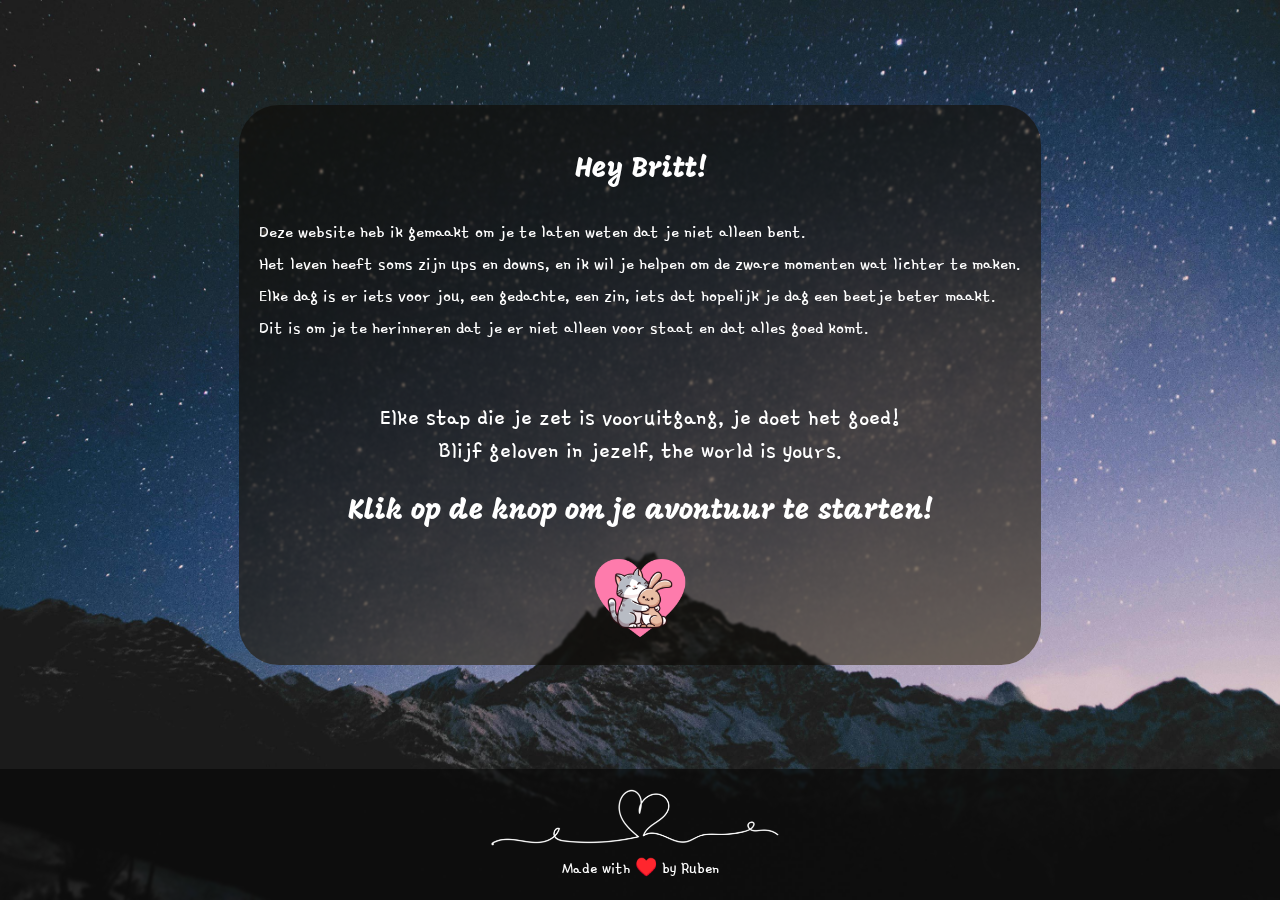
==== index.html @ 70ddb37f "test-push 2" ====
<!DOCTYPE html>
<html lang="en">
<head>
    <meta charset="UTF-8">
    <meta name="viewport" content="width=device-width, initial-scale=1.0">
    <title>Voor Britt</title>
    <link rel="stylesheet" href="./css/style.css">
    <script src="./js/script.js" defer></script>
    <style>
        @import url('https://fonts.googleapis.com/css2?family=Gamja+Flower&family=Mogra&display=swap');
    </style>
</head>
<body>
<!-- Main Content -->
<div class="main-content">
    <div class="main-content-inner">
        <p class="title">Hey Britt!</p>
        <p class="message">
            Deze website heb ik gemaakt om je te laten weten dat je niet alleen bent.<br>
            Het leven heeft soms zijn ups en downs, en ik wil je helpen om de zware momenten wat lichter te maken.<br>
            Elke dag is er iets voor jou, een gedachte, een zin, iets dat hopelijk je dag een beetje beter maakt.<br>
            Dit is om je te herinneren dat je er niet alleen voor staat en dat alles goed komt.<br><br>
        </p>
        <p class="text-centered">Elke stap die je zet is vooruitgang, je doet het goed!<br>Blijf geloven in jezelf, the world is yours.</p>
        <p class="title">Klik op de knop om je avontuur te starten!</p>
        <button id="cat-button" class="heart-button breathing"><!-- img credit: https://www.vecteezy.com/members/linalist-designstudio38779 -->
            <img class="cat-image" src="./img/catbunny.png" alt="Cat Image">
        </button>

    </div>
</div>

<!-- Footer -->
<footer>
    <img src="./img/heart-footer.png" alt="Heart">
    <p>Made with &#x2665;&#xfe0f; by Ruben</p>
</footer>
<div id="overlay"></div>
</body>
</html>
---- css/style.css ----
/* General Styles */
body {
    display: flex;
    flex-direction: column;
    justify-content: space-between; /* Space between header, content, and footer */
    height: 100vh; /* Full viewport height */
    width: 100%; /* Ensure no horizontal overflow */
    margin: 0;
    padding: 0;
    /*font-family: Arial, sans-serif;*/
    background: #000000 url("../img/background2-3.jpg") center no-repeat;
    background-size: cover;
    overflow: hidden; /* Prevent scrollbars */
    color: white;
    font-family: "Gamja Flower", sans-serif;
    font-weight: 400;
    font-style: normal;
    font-size: 20px;
}

img {
    pointer-events: none;
}

/* Main Content */
.main-content {
    display: flex;
    flex-direction: column;
    justify-content: center;
    align-items: center;
    padding: 20px;
    flex: 1; /* Take up remaining space between header and footer */
    box-sizing: border-box; /* Include padding in width/height calculations */
    max-width: 100%; /* Prevent content overflow horizontally */
    overflow: hidden; /* Ensure content stays within boundaries */
}

.main-content-inner {
    background-color: rgba(0, 0, 0, 0.5);
    backdrop-filter: blur(1px) sepia(50%);
    border-radius: 40px;
    padding: 20px;
    text-align: center;
    max-width: 90%; /* Adjust to prevent horizontal overflow */
    box-sizing: border-box;
    overflow-wrap: break-word; /* Wrap long words to prevent horizontal scrolling */
}

.main-content .title {
    text-align: center;
    font-family: "Mogra", system-ui;
    font-weight: 400;
    font-size: 28px;
    font-style: normal;
}

.main-content .message {
    text-align: left;
    width: 100%; /* Adjust to fit within container */
    word-wrap: break-word;
    line-height: 1.6;
}

.text-centered{
    text-align: center;
    font-size: 26px;
}

#cat-button.breathing{
    background-color: transparent;
    background-image: url("../img/heart.png");
    background-size: cover; /* Make the image cover the entire button */
    background-position: center; /* Center the image inside the button */
    border: none;
    cursor: pointer;
    outline: none;
    animation: resize 2s infinite ease-in-out; /* Apply the animation */
    transition: background-image 0.2s ease; /* Optional: Add a transition effect for hover */
}
#cat-button.expanded{
    will-change: transform;
    background-color: transparent;
    background-image: url("../img/heart.png");
    background-size: cover; /* Make the image cover the entire button */
    background-position: center; /* Center the image inside the button */
    border: none;
    cursor: pointer;
    outline: none;
    position: relative;
    z-index: 1000; /* Bring the button to the front */
    -webkit-animation: growAndFade 4s forwards; /* Safari and older Android */
    animation: growAndFade 4s forwards;
    pointer-events: none; /* Ensure no interaction during fade-out */
}

#cat-button.breathing:hover{
    background-image: url("../img/heart-alt.png");
}

/* Keyframes to animate the size change */
@keyframes resize {
    0% {
        transform: scale(1); /* Original size */
    }
    50% {
        transform: scale(1.1); /* Increase size by 1.5x */
    }
    100% {
        transform: scale(1); /* Return to original size */
    }
}

@keyframes growAndFade {
    0% {
        transform: scale(1); /* Original size */
        opacity: 100; /* fade out */
    }
    25% {
        transform: scale(50); /* Increase size by 1.5x */
        opacity: 100; /* fade out */
    }
    75% {
        transform: scale(50); /* Return to original size */
        opacity: 100; /* fade out */
    }100% {
         transform: scale(50); /* Return to original size */
         opacity: 0; /* fade out */
    }
}
/* Add vendor prefixes */
@-webkit-keyframes growAndFade { /* For Webkit-based browsers (iOS, older Android) */
    0% {
        transform: scale(1); /* Original size */
        opacity: 100; /* fade out */
    }
    25% {
        transform: scale(50); /* Increase size by 1.5x */
        opacity: 100; /* fade out */
    }
    75% {
        transform: scale(50); /* Return to original size */
        opacity: 100; /* fade out */
    }100% {
         transform: scale(50); /* Return to original size */
         opacity: 0; /* fade out */
     }
}

.cat-image {
    width: 80px; /* Adjust to make the cat image smaller */
    height: auto;
    margin-top: auto;
    display: block;
    margin-left: auto;
    margin-right: auto;
}

#overlay {
    position: fixed;
    top: 0;
    left: 0;
    width: 100vw;
    height: 100vh;
    background: transparent; /* No background so it's invisible */
    z-index: 1000; /* Ensure it is above everything */
    pointer-events: none; /* Prevent interaction with the overlay itself */
    display: flex;
    justify-content: center;
    align-items: center;
}

/* Footer */
footer {
    display: flex;
    flex-direction: column;
    align-items: center;
    background-color: rgba(0, 0, 0, 0.5);
    backdrop-filter: blur(1px);
    padding: 20px;
    width: 100%; /* Ensure no horizontal overflow */
    text-align: center;
    color: #fff;
    box-sizing: border-box;
}

footer img {
    width: 60%;
    max-width: 300px; /* Controls max image size */
    height: auto;
    margin-bottom: 10px;

}

footer p {
    font-size: 18px;
    margin: 0;
    position: relative; /* Ensure footer stays part of the stacking context */
    z-index: 1; /* Lower than the button's z-index */
}
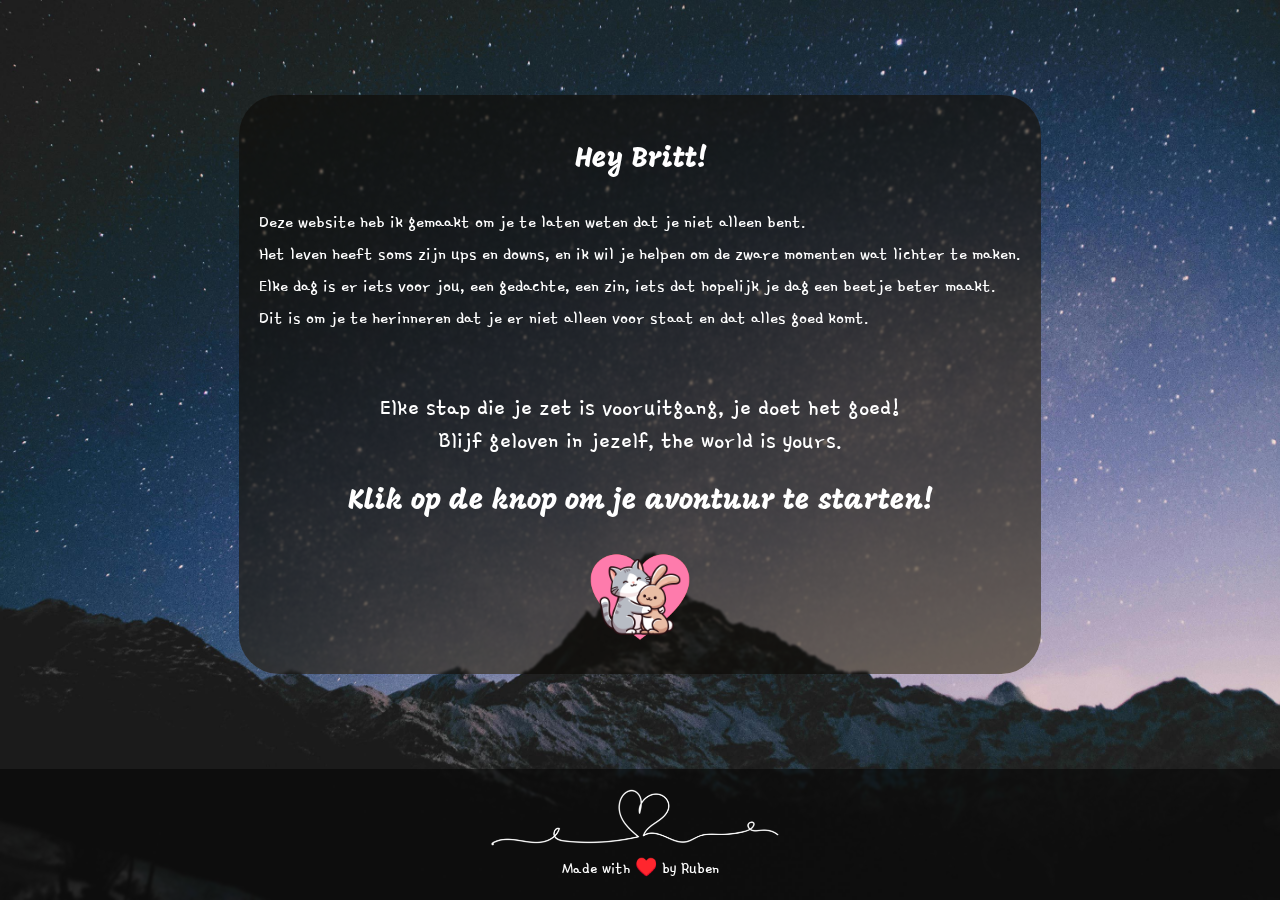
==== commit 0cd3a231: "Changes for different scaling of background and foreground image for the animation" ====
--- a/index.html
+++ b/index.html
@@ -6,9 +6,7 @@
     <title>Voor Britt</title>
     <link rel="stylesheet" href="./css/style.css">
     <script src="./js/script.js" defer></script>
-    <style>
-        @import url('https://fonts.googleapis.com/css2?family=Gamja+Flower&family=Mogra&display=swap');
-    </style>
+    <link href="https://fonts.googleapis.com/css2?family=Gamja+Flower&family=Mogra&display=swap" rel="stylesheet">
 </head>
 <body>
 <!-- Main Content -->
@@ -23,8 +21,11 @@
         </p>
         <p class="text-centered">Elke stap die je zet is vooruitgang, je doet het goed!<br>Blijf geloven in jezelf, the world is yours.</p>
         <p class="title">Klik op de knop om je avontuur te starten!</p>
-        <button id="cat-button" class="heart-button breathing"><!-- img credit: https://www.vecteezy.com/members/linalist-designstudio38779 -->
-            <img class="cat-image" src="./img/catbunny.png" alt="Cat Image">
+
+        <button class="stacked-button heart-button breathing" id="cat-button">
+            <img src="./img/catbunny.png" alt="Cat & Bunny hugging" class="top-image" id="cat">
+            <img src="./img/heart.png" alt="Pink Heart" class="bottom-image" id="heart-pink">
+            <img src="./img/heart-alt.png" alt="Red Heart" class="replacement-image" id="heart-red">
         </button>
 
     </div>
--- a/css/style.css
+++ b/css/style.css
@@ -68,7 +68,6 @@
 
 #cat-button.breathing{
     background-color: transparent;
-    background-image: url("../img/heart.png");
     background-size: cover; /* Make the image cover the entire button */
     background-position: center; /* Center the image inside the button */
     border: none;
@@ -77,10 +76,25 @@
     animation: resize 2s infinite ease-in-out; /* Apply the animation */
     transition: background-image 0.2s ease; /* Optional: Add a transition effect for hover */
 }
-#cat-button.expanded{
+
+#cat-button.expanded .bottom-image{
     will-change: transform;
     background-color: transparent;
-    background-image: url("../img/heart.png");
+    background-size: cover; /* Make the image cover the entire button */
+    background-position: center; /* Center the image inside the button */
+    border: none;
+    cursor: pointer;
+    outline: none;
+    position: relative;
+    z-index: 999; /* Bring the button to the front */
+    -webkit-animation: growAndFade 4s forwards; /* Safari and older Android */
+    animation: growAndFade 4s forwards;
+    pointer-events: none; /* Ensure no interaction during fade-out */
+}
+
+#cat-button.expanded .top-image{
+    will-change: transform;
+    background-color: transparent;
     background-size: cover; /* Make the image cover the entire button */
     background-position: center; /* Center the image inside the button */
     border: none;
@@ -88,13 +102,25 @@
     outline: none;
     position: relative;
     z-index: 1000; /* Bring the button to the front */
-    -webkit-animation: growAndFade 4s forwards; /* Safari and older Android */
-    animation: growAndFade 4s forwards;
+    -webkit-animation: growAndFadeSmall 4s forwards; /* Safari and older Android */
+    animation: growAndFadeSmall 4s forwards;
     pointer-events: none; /* Ensure no interaction during fade-out */
 }
 
-#cat-button.breathing:hover{
-    background-image: url("../img/heart-alt.png");
+#cat-button.expanded .replacement-image{
+    will-change: transform;
+    background-color: transparent;
+    background-size: cover; /* Make the image cover the entire button */
+    background-position: center; /* Center the image inside the button */
+    border: none;
+    cursor: pointer;
+    outline: none;
+    position: relative;
+    z-index: 900; /* Bring the button to the front */
+    -webkit-animation: growAndFadeSmall 4s forwards; /* Safari and older Android */
+    animation: growAndFadeSmall 4s forwards;
+    pointer-events: none; /* Ensure no interaction during fade-out */
+    display: none;
 }
 
 /* Keyframes to animate the size change */
@@ -110,20 +136,56 @@
     }
 }
 
+@keyframes growAndFadeSmall {
+    0% {
+        transform: scale(1); /* Original size */
+        opacity: 100; /* fade out */
+    }
+    25% {
+        transform: scale(5); /* Increase size by 1.5x */
+        opacity: 100; /* fade out */
+    }
+    75% {
+        transform: scale(5); /* Return to original size */
+        opacity: 100; /* fade out */
+    }100% {
+         transform: scale(5); /* Return to original size */
+         opacity: 0; /* fade out */
+    }
+}
+/* Add vendor prefixes */
+@-webkit-keyframes growAndFadeSmall { /* For Webkit-based browsers (iOS, older Android) */
+    0% {
+        transform: scale(1); /* Original size */
+        opacity: 100; /* fade out */
+    }
+    25% {
+        transform: scale(5); /* Increase size by 1.5x */
+        opacity: 100; /* fade out */
+    }
+    75% {
+        transform: scale(5); /* Return to original size */
+        opacity: 100; /* fade out */
+    }100% {
+         transform: scale(5); /* Return to original size */
+         opacity: 0; /* fade out */
+     }
+}
+
 @keyframes growAndFade {
     0% {
         transform: scale(1); /* Original size */
         opacity: 100; /* fade out */
     }
     25% {
-        transform: scale(50); /* Increase size by 1.5x */
+        transform: scale(30); /* Increase size by 1.5x */
         opacity: 100; /* fade out */
     }
     75% {
-        transform: scale(50); /* Return to original size */
+        transform: scale(30); /* Return to original size */
         opacity: 100; /* fade out */
     }100% {
-         transform: scale(50); /* Return to original size */
+         transform: scale(30); /* Return to original size */
          opacity: 0; /* fade out */
     }
 }
@@ -134,14 +196,14 @@
         opacity: 100; /* fade out */
     }
     25% {
-        transform: scale(50); /* Increase size by 1.5x */
+        transform: scale(30); /* Increase size by 1.5x */
         opacity: 100; /* fade out */
     }
     75% {
-        transform: scale(50); /* Return to original size */
+        transform: scale(30); /* Return to original size */
         opacity: 100; /* fade out */
     }100% {
-         transform: scale(50); /* Return to original size */
+         transform: scale(30); /* Return to original size */
          opacity: 0; /* fade out */
      }
 }
@@ -153,6 +215,45 @@
     display: block;
     margin-left: auto;
     margin-right: auto;
+}
+
+.stacked-button {
+    position: relative;
+    border: none;
+    padding: 0;
+    background: none;
+    cursor: pointer;
+}
+
+.stacked-button:hover .bottom-image{
+    opacity: 0;
+}
+
+.stacked-button:hover .replacement-image{
+    opacity: 1;
+}
+
+.stacked-button img {
+    display: block;
+    width: 100px; /* Adjust size as needed */
+    height: auto;
+    transition: opacity 0.3s ease;
+}
+
+.stacked-button .top-image {
+    position: absolute;
+    top: 0;
+    left: 0;
+    z-index: 2; /* Ensures it stays on top */
+}
+
+.stacked-button .bottom-image {
+    position: absolute;
+    z-index: 1; /* Ensures it stays behind */
+}
+
+.stacked-button .replacement-image {
+    z-index: 0; /* Ensures it stays behind */
 }
 
 #overlay {
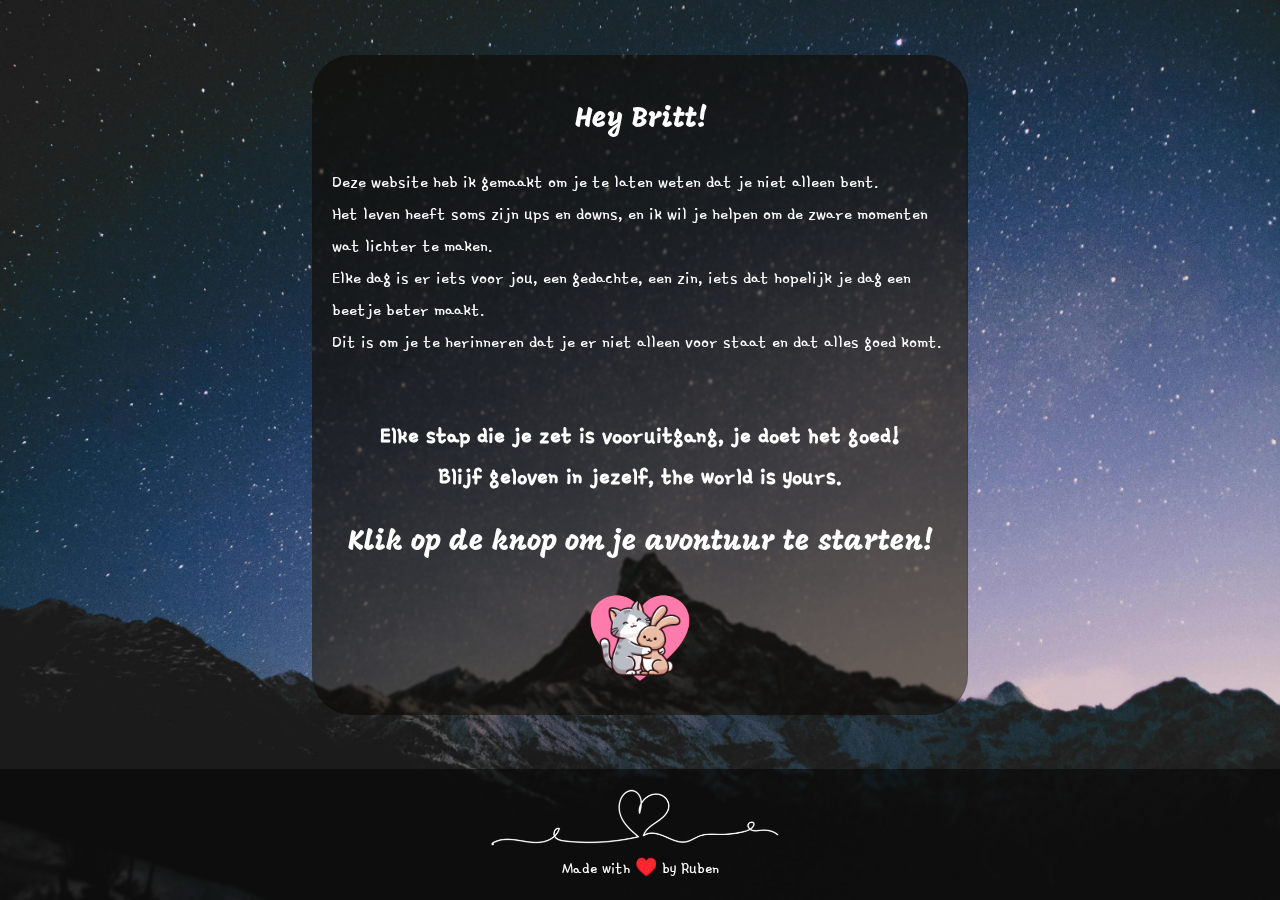
==== commit eb9b7938: "Change import page content and filename, split up css more, added functionality to js" ====
--- a/index.html
+++ b/index.html
@@ -13,13 +13,13 @@
 <div class="main-content">
     <div class="main-content-inner">
         <p class="title">Hey Britt!</p>
-        <p class="message">
+        <p class="text-left">
             Deze website heb ik gemaakt om je te laten weten dat je niet alleen bent.<br>
             Het leven heeft soms zijn ups en downs, en ik wil je helpen om de zware momenten wat lichter te maken.<br>
             Elke dag is er iets voor jou, een gedachte, een zin, iets dat hopelijk je dag een beetje beter maakt.<br>
             Dit is om je te herinneren dat je er niet alleen voor staat en dat alles goed komt.<br><br>
         </p>
-        <p class="text-centered">Elke stap die je zet is vooruitgang, je doet het goed!<br>Blijf geloven in jezelf, the world is yours.</p>
+        <p class="text-centered important-text">Elke stap die je zet is vooruitgang, je doet het goed!<br>Blijf geloven in jezelf, the world is yours.</p>
         <p class="title">Klik op de knop om je avontuur te starten!</p>
 
         <button class="stacked-button heart-button breathing" id="cat-button">
@@ -27,7 +27,6 @@
             <img src="./img/heart.png" alt="Pink Heart" class="bottom-image" id="heart-pink">
             <img src="./img/heart-alt.png" alt="Red Heart" class="replacement-image" id="heart-red">
         </button>
-
     </div>
 </div>
 
--- a/css/style.css
+++ b/css/style.css
@@ -10,7 +10,7 @@
     /*font-family: Arial, sans-serif;*/
     background: #000000 url("../img/background2-3.jpg") center no-repeat;
     background-size: cover;
-    overflow: hidden; /* Prevent scrollbars */
+    overflow: auto; /* Prevent scrollbars */
     color: white;
     font-family: "Gamja Flower", sans-serif;
     font-weight: 400;
@@ -30,8 +30,11 @@
     align-items: center;
     padding: 20px;
     flex: 1; /* Take up remaining space between header and footer */
+    max-height: calc(100vh - 100px);
     box-sizing: border-box; /* Include padding in width/height calculations */
-    max-width: 100%; /* Prevent content overflow horizontally */
+    max-width: 60%; /* Prevent content overflow horizontally */
+    margin-left: auto;
+    margin-right: auto;
     overflow: hidden; /* Ensure content stays within boundaries */
 }
 
@@ -54,7 +57,7 @@
     font-style: normal;
 }
 
-.main-content .message {
+.text-left {
     text-align: left;
     width: 100%; /* Adjust to fit within container */
     word-wrap: break-word;
@@ -63,7 +66,19 @@
 
 .text-centered{
     text-align: center;
+    width: 100%; /* Adjust to fit within container */
+    word-wrap: break-word;
+    line-height: 1.6;
+}
+
+.important-text{
     font-size: 26px;
+    font-weight: 600;
+}
+
+#cat-button.expanded{
+    -webkit-animation: growAndFadeMult 4s forwards; /* Safari and older Android */
+    animation: growAndFadeMult 4s forwards;
 }
 
 #cat-button.breathing{
@@ -142,16 +157,16 @@
         opacity: 100; /* fade out */
     }
     25% {
-        transform: scale(5); /* Increase size by 1.5x */
-        opacity: 100; /* fade out */
-    }
-    75% {
-        transform: scale(5); /* Return to original size */
-        opacity: 100; /* fade out */
-    }100% {
-         transform: scale(5); /* Return to original size */
-         opacity: 0; /* fade out */
-    }
+        transform: scale(2); /* Increase size by 1.5x */
+        opacity: 100; /* fade out */
+    }
+    75% {
+        transform: scale(2); /* Return to original size */
+        opacity: 100; /* fade out */
+    }100% {
+         transform: scale(2); /* Return to original size */
+         opacity: 0; /* fade out */
+     }
 }
 /* Add vendor prefixes */
 @-webkit-keyframes growAndFadeSmall { /* For Webkit-based browsers (iOS, older Android) */
@@ -160,14 +175,50 @@
         opacity: 100; /* fade out */
     }
     25% {
-        transform: scale(5); /* Increase size by 1.5x */
-        opacity: 100; /* fade out */
-    }
-    75% {
-        transform: scale(5); /* Return to original size */
-        opacity: 100; /* fade out */
-    }100% {
-         transform: scale(5); /* Return to original size */
+        transform: scale(2); /* Increase size by 1.5x */
+        opacity: 100; /* fade out */
+    }
+    75% {
+        transform: scale(2); /* Return to original size */
+        opacity: 100; /* fade out */
+    }100% {
+         transform: scale(2); /* Return to original size */
+         opacity: 0; /* fade out */
+     }
+}
+
+@keyframes growAndFadeMult {
+    0% {
+        transform: scale(1); /* Original size */
+        opacity: 100; /* fade out */
+    }
+    25% {
+        transform: scale(2); /* Increase size by 1.5x */
+        opacity: 100; /* fade out */
+    }
+    75% {
+        transform: scale(2); /* Return to original size */
+        opacity: 100; /* fade out */
+    }100% {
+         transform: scale(2); /* Return to original size */
+         opacity: 0; /* fade out */
+     }
+}
+/* Add vendor prefixes */
+@-webkit-keyframes growAndFadeMult { /* For Webkit-based browsers (iOS, older Android) */
+    0% {
+        transform: scale(1); /* Original size */
+        opacity: 100; /* fade out */
+    }
+    25% {
+        transform: scale(2); /* Increase size by 1.5x */
+        opacity: 100; /* fade out */
+    }
+    75% {
+        transform: scale(2); /* Return to original size */
+        opacity: 100; /* fade out */
+    }100% {
+         transform: scale(2); /* Return to original size */
          opacity: 0; /* fade out */
      }
 }
@@ -187,7 +238,7 @@
     }100% {
          transform: scale(30); /* Return to original size */
          opacity: 0; /* fade out */
-    }
+     }
 }
 /* Add vendor prefixes */
 @-webkit-keyframes growAndFade { /* For Webkit-based browsers (iOS, older Android) */
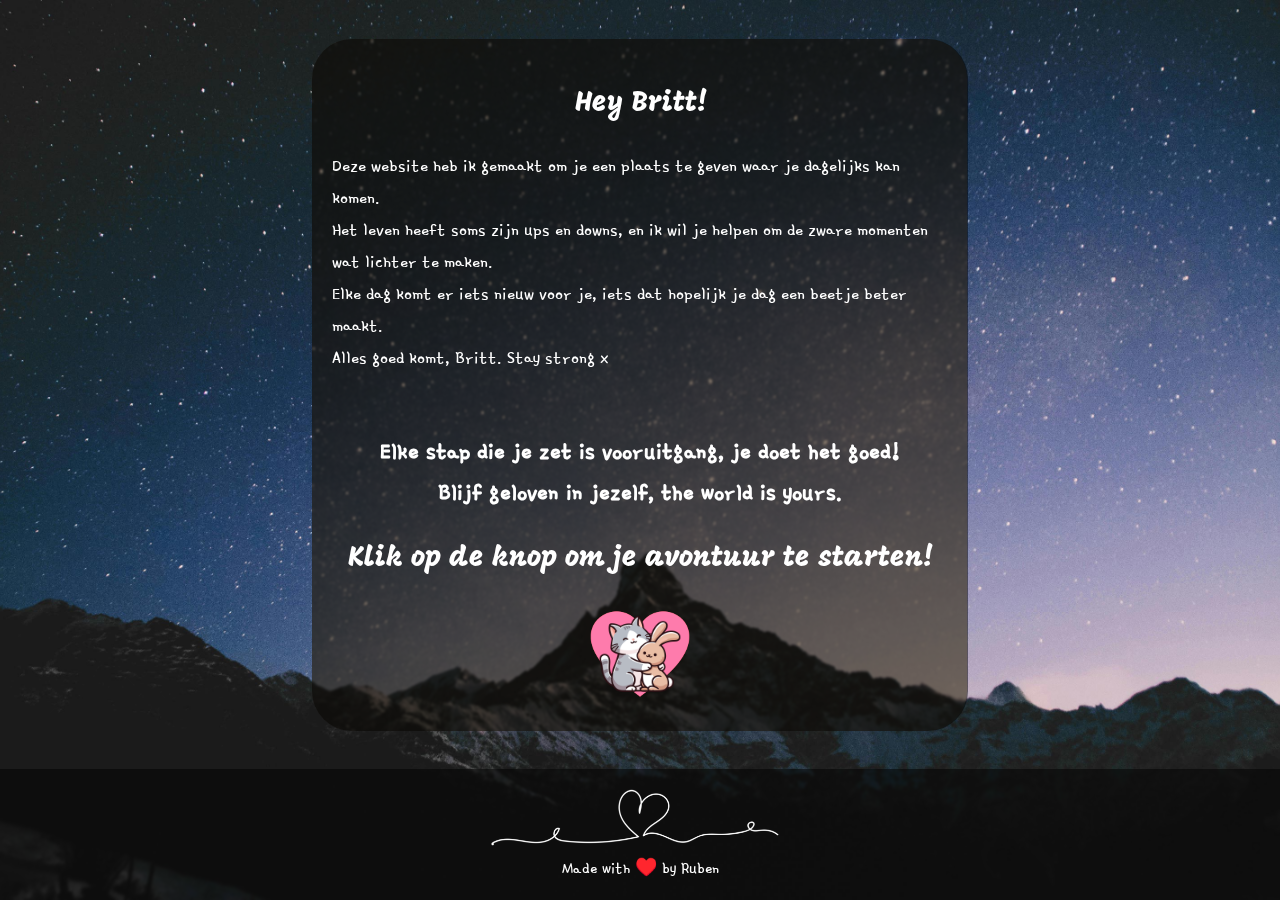
==== commit 8549f83f: "Change import page content and filename, split up css more, added functionality to js" ====
--- a/index.html
+++ b/index.html
@@ -14,10 +14,10 @@
     <div class="main-content-inner">
         <p class="title">Hey Britt!</p>
         <p class="text-left">
-            Deze website heb ik gemaakt om je te laten weten dat je niet alleen bent.<br>
+            Deze website heb ik gemaakt om je een plaats te geven waar je dagelijks kan komen.<br>
             Het leven heeft soms zijn ups en downs, en ik wil je helpen om de zware momenten wat lichter te maken.<br>
-            Elke dag is er iets voor jou, een gedachte, een zin, iets dat hopelijk je dag een beetje beter maakt.<br>
-            Dit is om je te herinneren dat je er niet alleen voor staat en dat alles goed komt.<br><br>
+            Elke dag komt er iets nieuw voor je, iets dat hopelijk je dag een beetje beter maakt.<br>
+            Alles goed komt, Britt. Stay strong x<br><br>
         </p>
         <p class="text-centered important-text">Elke stap die je zet is vooruitgang, je doet het goed!<br>Blijf geloven in jezelf, the world is yours.</p>
         <p class="title">Klik op de knop om je avontuur te starten!</p>
--- a/css/style.css
+++ b/css/style.css
@@ -123,18 +123,6 @@
 }
 
 #cat-button.expanded .replacement-image{
-    will-change: transform;
-    background-color: transparent;
-    background-size: cover; /* Make the image cover the entire button */
-    background-position: center; /* Center the image inside the button */
-    border: none;
-    cursor: pointer;
-    outline: none;
-    position: relative;
-    z-index: 900; /* Bring the button to the front */
-    -webkit-animation: growAndFadeSmall 4s forwards; /* Safari and older Android */
-    animation: growAndFadeSmall 4s forwards;
-    pointer-events: none; /* Ensure no interaction during fade-out */
     display: none;
 }
 
@@ -160,7 +148,25 @@
         transform: scale(2); /* Increase size by 1.5x */
         opacity: 100; /* fade out */
     }
-    75% {
+    50% {
+        transform: scale(2); /* Return to original size */
+        opacity: 100; /* fade out */
+    }100% {
+          transform: scale(2); /* Return to original size */
+          opacity: 0; /* fade out */
+      }
+}
+/* Add vendor prefixes */
+@-webkit-keyframes growAndFadeSmall { /* For Webkit-based browsers (iOS, older Android) */
+    0% {
+        transform: scale(1); /* Original size */
+        opacity: 100; /* fade out */
+    }
+    25% {
+        transform: scale(2); /* Increase size by 1.5x */
+        opacity: 100; /* fade out */
+    }
+    50% {
         transform: scale(2); /* Return to original size */
         opacity: 100; /* fade out */
     }100% {
@@ -168,59 +174,29 @@
          opacity: 0; /* fade out */
      }
 }
-/* Add vendor prefixes */
-@-webkit-keyframes growAndFadeSmall { /* For Webkit-based browsers (iOS, older Android) */
-    0% {
-        transform: scale(1); /* Original size */
-        opacity: 100; /* fade out */
-    }
-    25% {
+
+@keyframes growAndFadeMult {
+    0%{
+        transform: scale(1); /* Original size */
+    }25%{
         transform: scale(2); /* Increase size by 1.5x */
-        opacity: 100; /* fade out */
-    }
-    75% {
-        transform: scale(2); /* Return to original size */
-        opacity: 100; /* fade out */
-    }100% {
-         transform: scale(2); /* Return to original size */
-         opacity: 0; /* fade out */
-     }
-}
-
-@keyframes growAndFadeMult {
-    0% {
-        transform: scale(1); /* Original size */
-        opacity: 100; /* fade out */
-    }
-    25% {
-        transform: scale(2); /* Increase size by 1.5x */
-        opacity: 100; /* fade out */
-    }
-    75% {
-        transform: scale(2); /* Return to original size */
-        opacity: 100; /* fade out */
-    }100% {
-         transform: scale(2); /* Return to original size */
-         opacity: 0; /* fade out */
-     }
+    }75%{
+        transform: scale(2); /* Return to original size */
+    }100%{
+        transform: scale(2); /* Return to original size */
+    }
 }
 /* Add vendor prefixes */
 @-webkit-keyframes growAndFadeMult { /* For Webkit-based browsers (iOS, older Android) */
-    0% {
-        transform: scale(1); /* Original size */
-        opacity: 100; /* fade out */
-    }
-    25% {
+    0%{
+        transform: scale(1); /* Original size */
+    }25%{
         transform: scale(2); /* Increase size by 1.5x */
-        opacity: 100; /* fade out */
-    }
-    75% {
-        transform: scale(2); /* Return to original size */
-        opacity: 100; /* fade out */
-    }100% {
-         transform: scale(2); /* Return to original size */
-         opacity: 0; /* fade out */
-     }
+    }75%{
+        transform: scale(2); /* Return to original size */
+    }100%{
+        transform: scale(2); /* Return to original size */
+    }
 }
 
 @keyframes growAndFade {
@@ -232,7 +208,7 @@
         transform: scale(30); /* Increase size by 1.5x */
         opacity: 100; /* fade out */
     }
-    75% {
+    50% {
         transform: scale(30); /* Return to original size */
         opacity: 100; /* fade out */
     }100% {
@@ -250,7 +226,7 @@
         transform: scale(30); /* Increase size by 1.5x */
         opacity: 100; /* fade out */
     }
-    75% {
+    50% {
         transform: scale(30); /* Return to original size */
         opacity: 100; /* fade out */
     }100% {
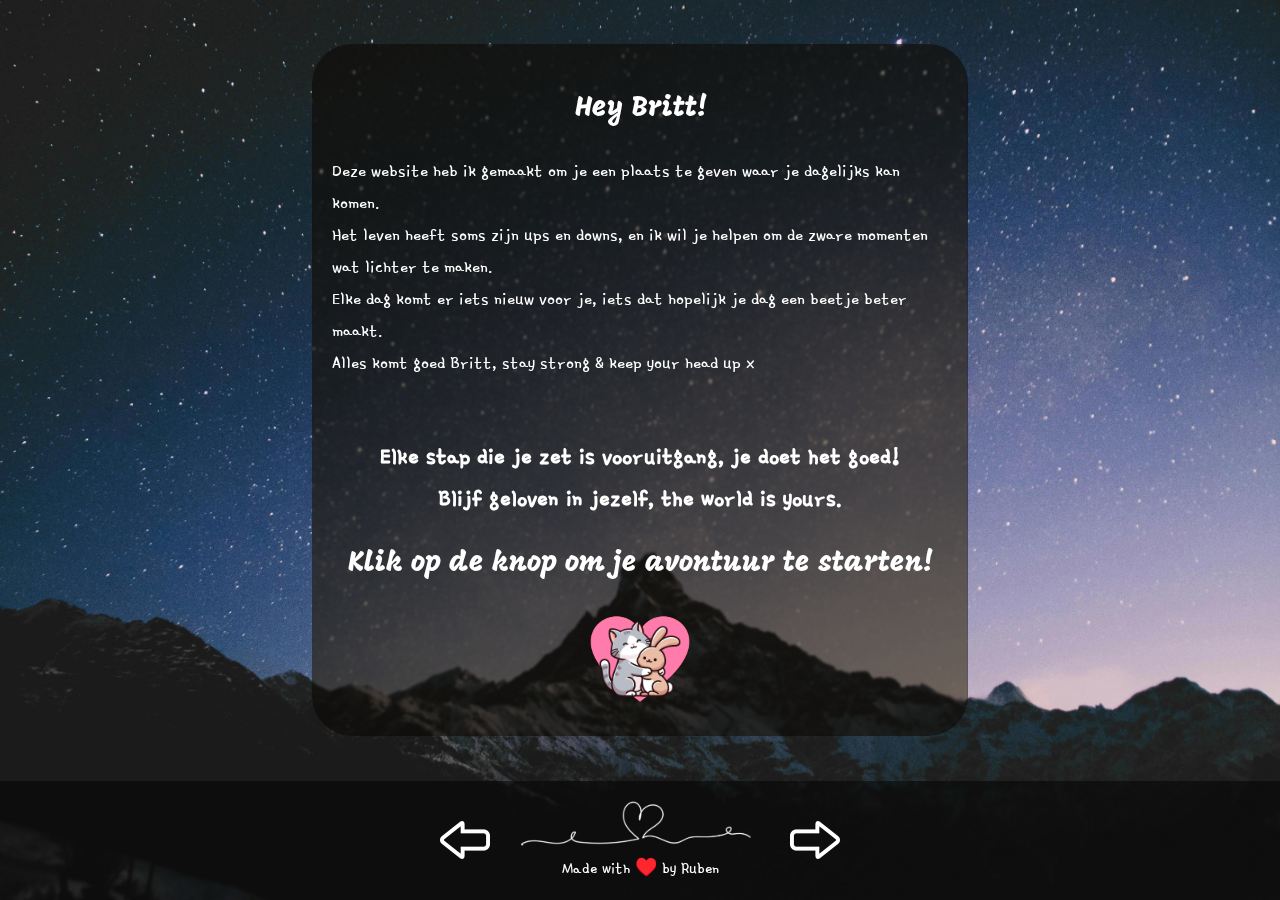
==== commit 93153c7d: "Added arrows to change days" ====
--- a/index.html
+++ b/index.html
@@ -17,7 +17,7 @@
             Deze website heb ik gemaakt om je een plaats te geven waar je dagelijks kan komen.<br>
             Het leven heeft soms zijn ups en downs, en ik wil je helpen om de zware momenten wat lichter te maken.<br>
             Elke dag komt er iets nieuw voor je, iets dat hopelijk je dag een beetje beter maakt.<br>
-            Alles goed komt, Britt. Stay strong x<br><br>
+            Alles komt goed Britt, stay strong & keep your head up x<br><br>
         </p>
         <p class="text-centered important-text">Elke stap die je zet is vooruitgang, je doet het goed!<br>Blijf geloven in jezelf, the world is yours.</p>
         <p class="title">Klik op de knop om je avontuur te starten!</p>
@@ -32,8 +32,12 @@
 
 <!-- Footer -->
 <footer>
-    <img src="./img/heart-footer.png" alt="Heart">
-    <p>Made with &#x2665;&#xfe0f; by Ruben</p>
+    <a class="btn left"><img src="./img/left.png" alt="Left Arrow"></a>
+    <div class="center-content">
+        <img src="./img/heart-footer.png" alt="Heart">
+        <p>Made with &#x2665;&#xfe0f; by Ruben</p>
+    </div>
+    <a class="btn right"><img src="./img/right.png" class="hidden" alt="Right Arrow"></a>
 </footer>
 <div id="overlay"></div>
 </body>
--- a/css/style.css
+++ b/css/style.css
@@ -300,28 +300,58 @@
 /* Footer */
 footer {
     display: flex;
-    flex-direction: column;
-    align-items: center;
+    justify-content: space-between; /* Distribute space between items */
+    align-items: center; /* Align items vertically */
     background-color: rgba(0, 0, 0, 0.5);
     backdrop-filter: blur(1px);
     padding: 20px;
     width: 100%; /* Ensure no horizontal overflow */
+    box-sizing: border-box;
+    color: #fff;
+}
+
+footer .center-content {
+    display: flex;
+    flex-direction: column;
+    align-items: center;
     text-align: center;
-    color: #fff;
-    box-sizing: border-box;
-}
-
-footer img {
-    width: 60%;
-    max-width: 300px; /* Controls max image size */
+}
+
+footer .center-content img {
+    width: 80%;
+    max-width: 300px;
     height: auto;
     margin-bottom: 10px;
-
 }
 
 footer p {
     font-size: 18px;
     margin: 0;
-    position: relative; /* Ensure footer stays part of the stacking context */
-    z-index: 1; /* Lower than the button's z-index */
+}
+
+footer .btn {
+     display: flex; /* Use flexbox for the button */
+     align-items: center; /* Center content vertically */
+     justify-content: center; /* Center content horizontally */
+     width: 50px; /* Optional: Set a fixed width for the button */
+     height: 50px; /* Optional: Set a fixed height for the button */
+     background-color: transparent; /* Transparent background for clarity */
+     border: none; /* Remove any default border */
+     padding: 0; /* Remove default padding */
+     text-decoration: none; /* Remove default link underline */
+     cursor: pointer; /* Add pointer cursor for interactivity */
+ }
+
+footer .btn img {
+    display: block; /* Eliminate inline image spacing */
+    max-width: 100%; /* Ensure the image fits within the button */
+    max-height: 100%; /* Prevent the image from overflowing */
+}
+
+footer .btn.left {
+    margin-left: auto; /* Push the button to the left */
+}
+
+footer .btn.right {
+    margin-right: auto; /* Push the button to the right */
 }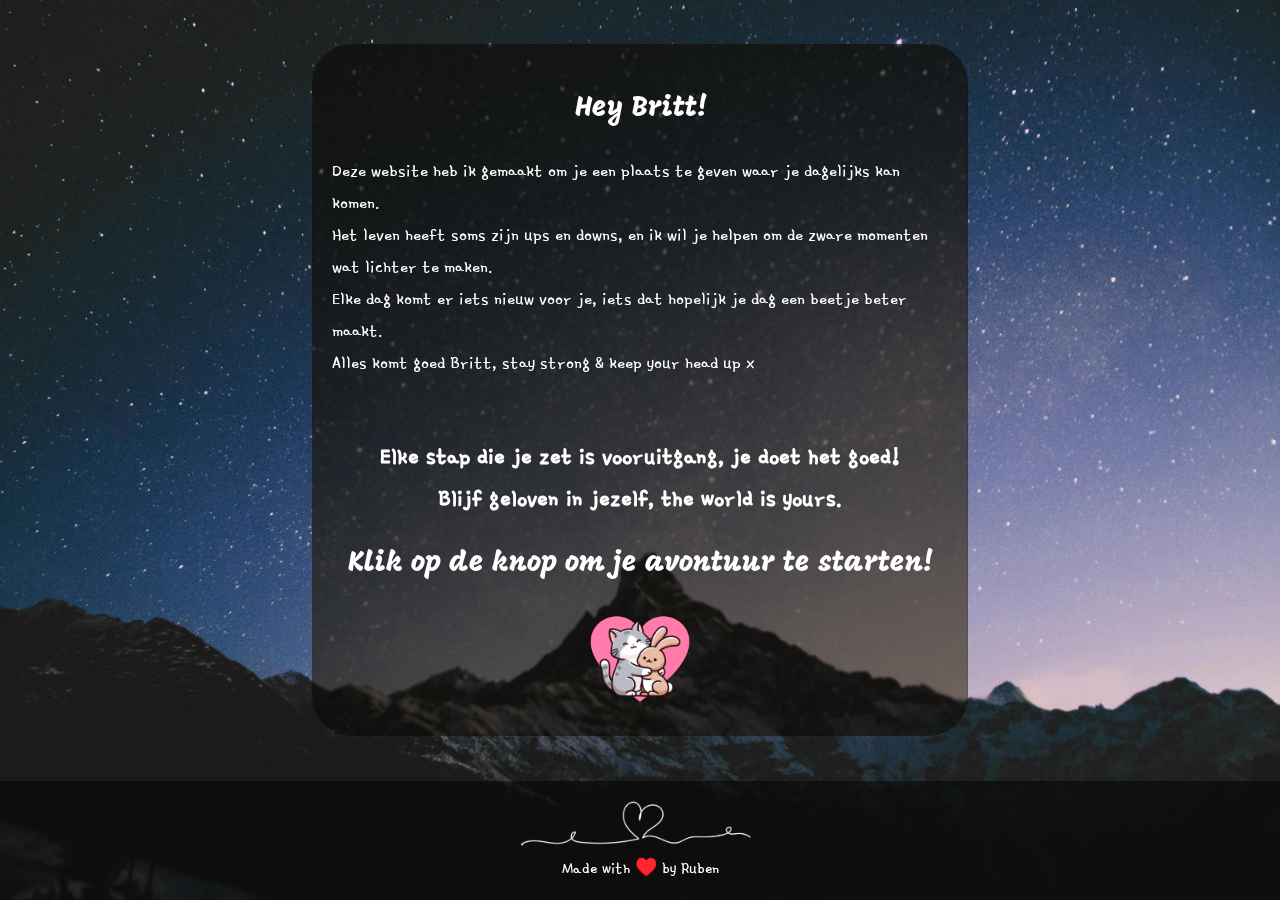
==== commit c45d08b2: "css arrow improvements, js improvements, moved html files to seperate folder" ====
--- a/index.html
+++ b/index.html
@@ -11,7 +11,7 @@
 <body>
 <!-- Main Content -->
 <div class="main-content">
-    <div class="main-content-inner">
+    <div class="main-content-inner" id="frontpage-container">
         <p class="title">Hey Britt!</p>
         <p class="text-left">
             Deze website heb ik gemaakt om je een plaats te geven waar je dagelijks kan komen.<br>
@@ -32,12 +32,12 @@
 
 <!-- Footer -->
 <footer>
-    <a class="btn left"><img src="./img/left.png" alt="Left Arrow"></a>
+    <a id="backbutton" class="btn left pointer-disabled"><img id="arrowleft" src="./img/left.png" class="hidden" alt="Left Arrow"></a>
     <div class="center-content">
         <img src="./img/heart-footer.png" alt="Heart">
         <p>Made with &#x2665;&#xfe0f; by Ruben</p>
     </div>
-    <a class="btn right"><img src="./img/right.png" class="hidden" alt="Right Arrow"></a>
+    <a id="forwardbutton" class="btn right pointer-disabled"><img id="arrowright" src="./img/right.png" class="hidden" alt="Right Arrow"></a>
 </footer>
 <div id="overlay"></div>
 </body>
--- a/css/style.css
+++ b/css/style.css
@@ -354,4 +354,12 @@
 
 footer .btn.right {
     margin-right: auto; /* Push the button to the right */
+}
+
+.hidden {
+    display: none !important;
+}
+
+.pointer-disabled{
+    pointer-events: none; /* Ensure no interaction during fade-out */
 }